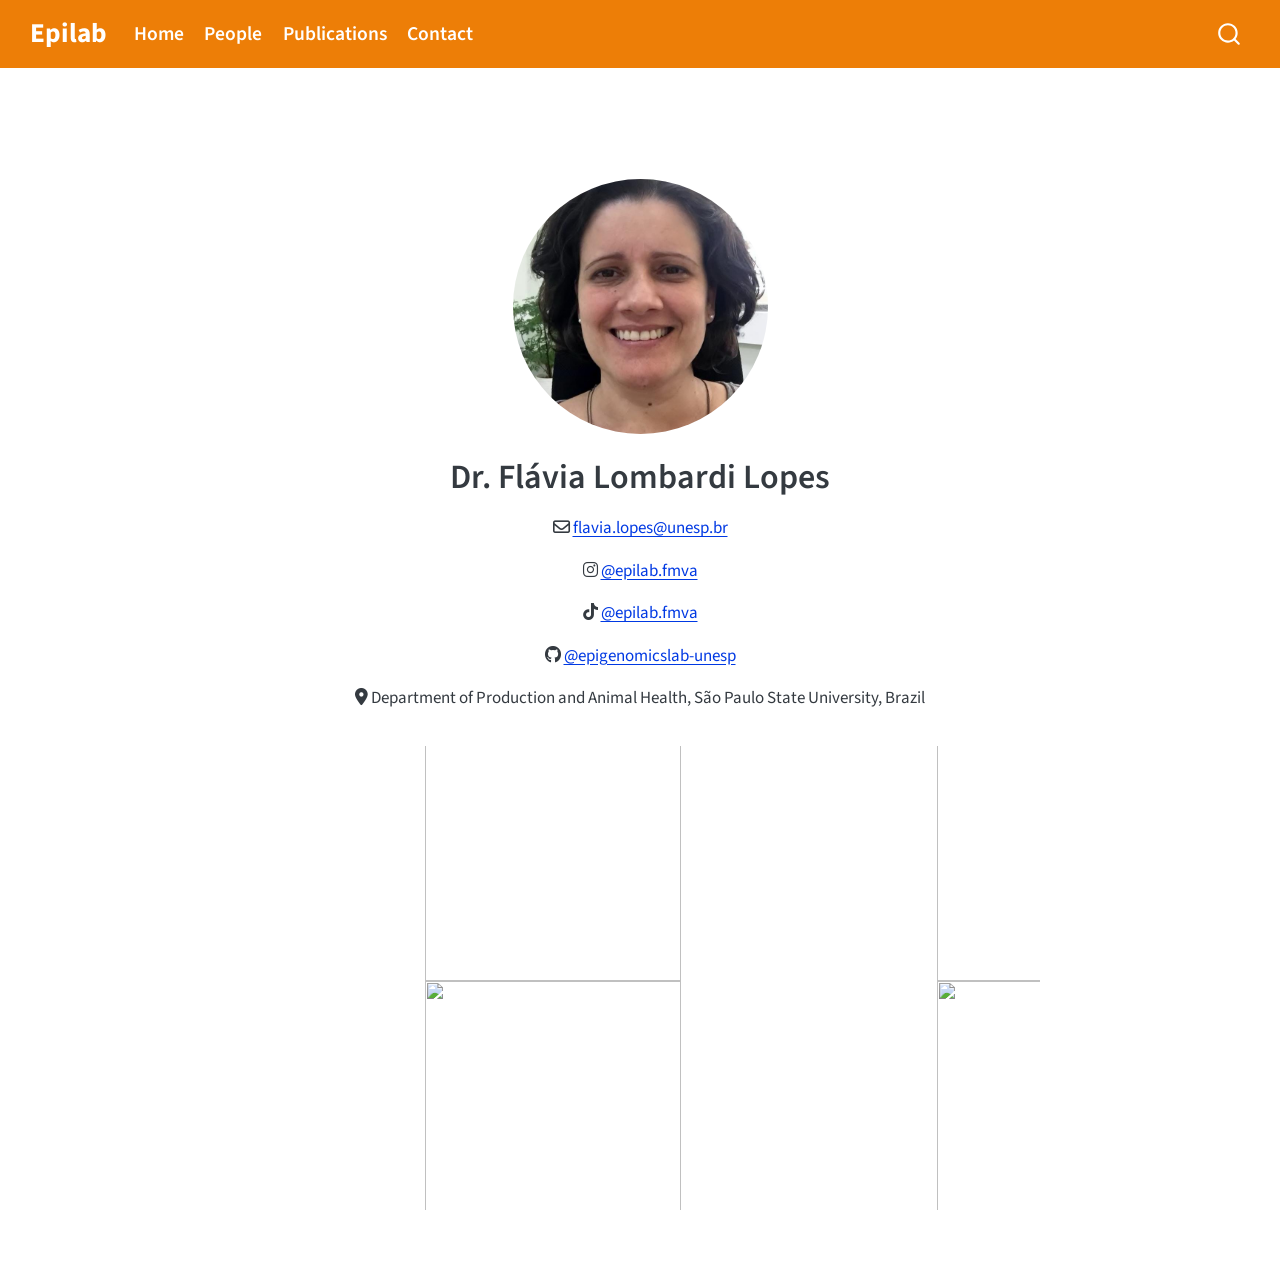
==== contact.html @ ebc3a1ac "Built site for gh-pages" ====
<!DOCTYPE html>
<html xmlns="http://www.w3.org/1999/xhtml" lang="en" xml:lang="en"><head>

<meta charset="utf-8">
<meta name="generator" content="quarto-1.9.38">

<meta name="viewport" content="width=device-width, initial-scale=1.0, user-scalable=yes">


<title>Dr.&nbsp;Flávia Lombardi Lopes – Epilab</title>
<style>
/* Default styles provided by pandoc.
** See https://pandoc.org/MANUAL.html#variables-for-html for config info.
*/
code{white-space: pre-wrap;}
span.smallcaps{font-variant: small-caps;}
div.columns{display: flex; gap: min(4vw, 1.5em);}
div.column{flex: auto; overflow-x: auto;}
div.hanging-indent{margin-left: 1.5em; text-indent: -1.5em;}
ul.task-list{list-style: none;}
ul.task-list li input[type="checkbox"] {
  width: 0.8em;
  margin: 0 0.8em 0.2em -1em; /* quarto-specific, see https://github.com/quarto-dev/quarto-cli/issues/4556 */ 
  vertical-align: middle;
}
</style>


<script src="site_libs/quarto-nav/quarto-nav.js"></script>
<script src="site_libs/quarto-nav/headroom.min.js"></script>
<script src="site_libs/clipboard/clipboard.min.js"></script>
<script src="site_libs/quarto-search/autocomplete.umd.js"></script>
<script src="site_libs/quarto-search/fuse.min.js"></script>
<script src="site_libs/quarto-search/quarto-search.js"></script>
<meta name="quarto:offset" content="./">
<link href="./assets/epilab_logo.png" rel="icon" type="image/png">
<script src="site_libs/quarto-html/quarto.js" type="module"></script>
<script src="site_libs/quarto-html/tabsets/tabsets.js" type="module"></script>
<script src="site_libs/quarto-html/popper.min.js"></script>
<script src="site_libs/quarto-html/tippy.umd.min.js"></script>
<link href="site_libs/quarto-html/tippy.css" rel="stylesheet">
<link href="site_libs/quarto-html/quarto-syntax-highlighting-15634bcf2e68342d4ad2dfa704d543f6.css" rel="stylesheet" id="quarto-text-highlighting-styles">
<script src="site_libs/bootstrap/bootstrap.min.js"></script>
<link href="site_libs/bootstrap/bootstrap-icons.css" rel="stylesheet">
<link href="site_libs/bootstrap/bootstrap-8d7dab69ccc0ad74a2f037a895969400.min.css" rel="stylesheet" append-hash="true" id="quarto-bootstrap" data-mode="light">
<link href="site_libs/quarto-contrib/fontawesome6-6.7.2/all.min.css" rel="stylesheet">
<link href="site_libs/quarto-contrib/fontawesome6-6.7.2/latex-fontsize.css" rel="stylesheet">
<script id="quarto-search-options" type="application/json">{
  "location": "navbar",
  "copy-button": false,
  "collapse-after": 3,
  "panel-placement": "end",
  "type": "overlay",
  "limit": 50,
  "keyboard-shortcut": [
    "f",
    "/",
    "s"
  ],
  "show-item-context": false,
  "language": {
    "search-no-results-text": "No results",
    "search-matching-documents-text": "matching documents",
    "search-copy-link-title": "Copy link to search",
    "search-hide-matches-text": "Hide additional matches",
    "search-more-match-text": "more match in this document",
    "search-more-matches-text": "more matches in this document",
    "search-clear-button-title": "Clear",
    "search-text-placeholder": "",
    "search-detached-cancel-button-title": "Cancel",
    "search-submit-button-title": "Submit",
    "search-label": "Search"
  }
}</script>
<link href="site_libs/htmltools-fill-0.5.9/fill.css" rel="stylesheet">

<script src="site_libs/htmlwidgets-1.6.4/htmlwidgets.js"></script>

<script src="site_libs/jquery-3.6.0/jquery-3.6.0.min.js"></script>

<link href="site_libs/leaflet-1.3.1/leaflet.css" rel="stylesheet">

<script src="site_libs/leaflet-1.3.1/leaflet.js"></script>

<link href="site_libs/leafletfix-1.0.0/leafletfix.css" rel="stylesheet">

<script src="site_libs/proj4-2.6.2/proj4.min.js"></script>

<script src="site_libs/Proj4Leaflet-1.0.1/proj4leaflet.js"></script>

<link href="site_libs/rstudio_leaflet-1.3.1/rstudio_leaflet.css" rel="stylesheet">

<script src="site_libs/leaflet-binding-2.2.3/leaflet.js"></script>



<link rel="stylesheet" href="styles.css">
<meta property="og:title" content="Dr.&nbsp;Flávia Lombardi Lopes – Epilab">
<meta property="og:image" content="assets/fll.jpeg">
<meta property="og:site_name" content="Epilab">
</head>

<body class="nav-fixed fullcontent quarto-light">

<div id="quarto-search-results"></div>
  <header id="quarto-header" class="headroom fixed-top">
    <nav class="navbar navbar-expand-lg " data-bs-theme="dark">
      <div class="navbar-container container-fluid">
      <div class="navbar-brand-container mx-auto">
    <a class="navbar-brand" href="./index.html">
    <span class="navbar-title">Epilab</span>
    </a>
  </div>
            <div id="quarto-search" class="" title="Search"></div>
          <button class="navbar-toggler" type="button" data-bs-toggle="collapse" data-bs-target="#navbarCollapse" aria-controls="navbarCollapse" role="menu" aria-expanded="false" aria-label="Toggle navigation" onclick="if (window.quartoToggleHeadroom) { window.quartoToggleHeadroom(); }">
  <span class="navbar-toggler-icon"></span>
</button>
          <div class="collapse navbar-collapse" id="navbarCollapse">
            <ul class="navbar-nav navbar-nav-scroll me-auto">
  <li class="nav-item">
    <a class="nav-link" href="./index.html"> 
<span class="menu-text">Home</span></a>
  </li>  
  <li class="nav-item">
    <a class="nav-link" href="./people.html"> 
<span class="menu-text">People</span></a>
  </li>  
  <li class="nav-item">
    <a class="nav-link" href="./publications.html"> 
<span class="menu-text">Publications</span></a>
  </li>  
  <li class="nav-item">
    <a class="nav-link active" href="./contact.html" aria-current="page"> 
<span class="menu-text">Contact</span></a>
  </li>  
</ul>
          </div> <!-- /navcollapse -->
            <div class="quarto-navbar-tools">
</div>
      </div> <!-- /container-fluid -->
    </nav>
</header>
<!-- content -->
<div id="quarto-content" class="quarto-container page-columns page-rows-contents page-layout-article page-navbar">
<!-- sidebar -->
<!-- margin-sidebar -->
    
<!-- main -->
<main class="content" id="quarto-document-content">




<div class="quarto-about-jolla">
  <img src="assets/fll.jpeg" class="about-image
  round " style="height: 15em; width: 15em;">
 <header id="title-block-header" class="quarto-title-block default">
<div class="quarto-title">
<h1 class="title">Dr.&nbsp;Flávia Lombardi Lopes</h1>
</div>
<div class="quarto-title-meta">
  </div>
</header><div id="contact">
<p><i class="fa-regular fa-envelope" aria-label="envelope"></i> <a href="mailto:flavia.lopes@unesp.br">flavia.lopes@unesp.br</a></p>
<p><i class="fa-brands fa-instagram" aria-label="instagram"></i> <a href="https://www.instagram.com/epilab.fmva"><span class="citation" data-cites="epilab.fmva">@epilab.fmva</span></a></p>
<p><i class="fa-brands fa-tiktok" aria-label="tiktok"></i> <a href="https://www.tiktok.com/@epilab.fmva"><span class="citation" data-cites="epilab.fmva">@epilab.fmva</span></a></p>
<p><i class="fa-brands fa-github" aria-label="github"></i> <a href="https://github.com/epigenomicslab-unesp"><span class="citation" data-cites="epigenomicslab-unesp">@epigenomicslab-unesp</span></a></p>
<p><i class="fa-solid fa-location-dot" aria-label="location-dot"></i> Department of Production and Animal Health, São Paulo State University, Brazil</p>
</div>  
</div>

<div class="cell">
<div class="cell-output-display">
<div class="leaflet html-widget html-fill-item" id="htmlwidget-23a3ddb24a30d57892c5" style="width:100%;height:464px;"></div>
<script type="application/json" data-for="htmlwidget-23a3ddb24a30d57892c5">{"x":{"options":{"crs":{"crsClass":"L.CRS.EPSG3857","code":null,"proj4def":null,"projectedBounds":null,"options":{}}},"calls":[{"method":"addTiles","args":["https://{s}.tile.openstreetmap.org/{z}/{x}/{y}.png",null,null,{"minZoom":0,"maxZoom":18,"tileSize":256,"subdomains":"abc","errorTileUrl":"","tms":false,"noWrap":false,"zoomOffset":0,"zoomReverse":false,"opacity":1,"zIndex":1,"detectRetina":false,"attribution":"&copy; <a href=\"https://openstreetmap.org/copyright/\">OpenStreetMap<\/a>,  <a href=\"https://opendatacommons.org/licenses/odbl/\">ODbL<\/a>"}]},{"method":"addMarkers","args":[-21.186921,-50.439099,{"iconUrl":{"data":"[data-uri]","index":0},"iconWidth":40,"iconHeight":40},null,null,{"interactive":true,"draggable":false,"keyboard":true,"title":"","alt":"","zIndexOffset":0,"opacity":1,"riseOnHover":false,"riseOffset":250},"<b>Epilab<\/b>",null,null,null,null,{"interactive":false,"permanent":false,"direction":"auto","opacity":1,"offset":[0,0],"textsize":"10px","textOnly":false,"className":"","sticky":true},null]}],"setView":[[-21.186921,-50.439099],16,[]],"limits":{"lat":[-21.186921,-21.186921],"lng":[-50.439099,-50.439099]}},"evals":[],"jsHooks":[]}</script>
</div>
</div>




</main> <!-- /main -->
<script id="quarto-html-after-body" type="application/javascript">
  window.document.addEventListener("DOMContentLoaded", function (event) {
    const isCodeAnnotation = (el) => {
      for (const clz of el.classList) {
        if (clz.startsWith('code-annotation-')) {                     
          return true;
        }
      }
      return false;
    }
    const onCopySuccess = function(e) {
      // button target
      const button = e.trigger;
      // don't keep focus
      button.blur();
      // flash "checked"
      button.classList.add('code-copy-button-checked');
      var currentTitle = button.getAttribute("title");
      button.setAttribute("title", "Copied!");
      let tooltip;
      if (window.bootstrap) {
        button.setAttribute("data-bs-toggle", "tooltip");
        button.setAttribute("data-bs-placement", "left");
        button.setAttribute("data-bs-title", "Copied!");
        tooltip = new bootstrap.Tooltip(button, 
          { trigger: "manual", 
            customClass: "code-copy-button-tooltip",
            offset: [0, -8]});
        tooltip.show();    
      }
      setTimeout(function() {
        if (tooltip) {
          tooltip.hide();
          button.removeAttribute("data-bs-title");
          button.removeAttribute("data-bs-toggle");
          button.removeAttribute("data-bs-placement");
        }
        button.setAttribute("title", currentTitle);
        button.classList.remove('code-copy-button-checked');
      }, 1000);
      // clear code selection
      e.clearSelection();
    }
    const getTextToCopy = function(trigger) {
      const outerScaffold = trigger.parentElement.cloneNode(true);
      const codeEl = outerScaffold.querySelector('code');
      for (const childEl of codeEl.children) {
        if (isCodeAnnotation(childEl)) {
          childEl.remove();
        }
      }
      return codeEl.innerText;
    }
    const clipboard = new window.ClipboardJS('.code-copy-button:not([data-in-quarto-modal])', {
      text: getTextToCopy
    });
    clipboard.on('success', onCopySuccess);
    if (window.document.getElementById('quarto-embedded-source-code-modal')) {
      const clipboardModal = new window.ClipboardJS('.code-copy-button[data-in-quarto-modal]', {
        text: getTextToCopy,
        container: window.document.getElementById('quarto-embedded-source-code-modal')
      });
      clipboardModal.on('success', onCopySuccess);
    }
      var localhostRegex = new RegExp(/^(?:http|https):\/\/localhost\:?[0-9]*\//);
      var mailtoRegex = new RegExp(/^mailto:/);
        var filterRegex = new RegExp('/' + window.location.host + '/');
      var isInternal = (href) => {
          return filterRegex.test(href) || localhostRegex.test(href) || mailtoRegex.test(href);
      }
      // Inspect non-navigation links and adorn them if external
     var links = window.document.querySelectorAll('a[href]:not(.nav-link):not(.navbar-brand):not(.toc-action):not(.sidebar-link):not(.sidebar-item-toggle):not(.pagination-link):not(.no-external):not([aria-hidden]):not(.dropdown-item):not(.quarto-navigation-tool):not(.about-link)');
      for (var i=0; i<links.length; i++) {
        const link = links[i];
        if (!isInternal(link.href)) {
          // undo the damage that might have been done by quarto-nav.js in the case of
          // links that we want to consider external
          if (link.dataset.originalHref !== undefined) {
            link.href = link.dataset.originalHref;
          }
            // target, if specified
            link.setAttribute("target", "_blank");
            if (link.getAttribute("rel") === null) {
              link.setAttribute("rel", "noopener");
            }
        }
      }
    function tippyHover(el, contentFn, onTriggerFn, onUntriggerFn) {
      const config = {
        allowHTML: true,
        maxWidth: 500,
        delay: 100,
        arrow: false,
        appendTo: function(el) {
            return el.parentElement;
        },
        interactive: true,
        interactiveBorder: 10,
        theme: 'quarto',
        placement: 'bottom-start',
      };
      if (contentFn) {
        config.content = contentFn;
      }
      if (onTriggerFn) {
        config.onTrigger = onTriggerFn;
      }
      if (onUntriggerFn) {
        config.onUntrigger = onUntriggerFn;
      }
      window.tippy(el, config); 
    }
    const noterefs = window.document.querySelectorAll('a[role="doc-noteref"]');
    for (var i=0; i<noterefs.length; i++) {
      const ref = noterefs[i];
      tippyHover(ref, function() {
        // use id or data attribute instead here
        let href = ref.getAttribute('data-footnote-href') || ref.getAttribute('href');
        try { href = new URL(href).hash; } catch {}
        const id = href.replace(/^#\/?/, "");
        const note = window.document.getElementById(id);
        if (note) {
          return note.innerHTML;
        } else {
          return "";
        }
      });
    }
    const xrefs = window.document.querySelectorAll('a.quarto-xref');
    const processXRef = (id, note) => {
      // Strip column container classes
      const stripColumnClz = (el) => {
        el.classList.remove("page-full", "page-columns");
        if (el.children) {
          for (const child of el.children) {
            stripColumnClz(child);
          }
        }
      }
      stripColumnClz(note)
      if (id === null || id.startsWith('sec-')) {
        // Special case sections, only their first couple elements
        const container = document.createElement("div");
        if (note.children && note.children.length > 2) {
          container.appendChild(note.children[0].cloneNode(true));
          for (let i = 1; i < note.children.length; i++) {
            const child = note.children[i];
            if (child.tagName === "P" && child.innerText === "") {
              continue;
            } else {
              container.appendChild(child.cloneNode(true));
              break;
            }
          }
          if (window.Quarto?.typesetMath) {
            window.Quarto.typesetMath(container);
          }
          return container.innerHTML
        } else {
          if (window.Quarto?.typesetMath) {
            window.Quarto.typesetMath(note);
          }
          return note.innerHTML;
        }
      } else {
        // Remove any anchor links if they are present
        const anchorLink = note.querySelector('a.anchorjs-link');
        if (anchorLink) {
          anchorLink.remove();
        }
        if (window.Quarto?.typesetMath) {
          window.Quarto.typesetMath(note);
        }
        if (note.classList.contains("callout")) {
          return note.outerHTML;
        } else {
          return note.innerHTML;
        }
      }
    }
    for (var i=0; i<xrefs.length; i++) {
      const xref = xrefs[i];
      tippyHover(xref, undefined, function(instance) {
        instance.disable();
        let url = xref.getAttribute('href');
        let hash = undefined; 
        if (url.startsWith('#')) {
          hash = url;
        } else {
          try { hash = new URL(url).hash; } catch {}
        }
        if (hash) {
          const id = hash.replace(/^#\/?/, "");
          const note = window.document.getElementById(id);
          if (note !== null) {
            try {
              const html = processXRef(id, note.cloneNode(true));
              instance.setContent(html);
            } finally {
              instance.enable();
              instance.show();
            }
          } else {
            // See if we can fetch this
            fetch(url.split('#')[0])
            .then(res => res.text())
            .then(html => {
              const parser = new DOMParser();
              const htmlDoc = parser.parseFromString(html, "text/html");
              const note = htmlDoc.getElementById(id);
              if (note !== null) {
                const html = processXRef(id, note);
                instance.setContent(html);
              } 
            }).finally(() => {
              instance.enable();
              instance.show();
            });
          }
        } else {
          // See if we can fetch a full url (with no hash to target)
          // This is a special case and we should probably do some content thinning / targeting
          fetch(url)
          .then(res => res.text())
          .then(html => {
            const parser = new DOMParser();
            const htmlDoc = parser.parseFromString(html, "text/html");
            const note = htmlDoc.querySelector('main.content');
            if (note !== null) {
              // This should only happen for chapter cross references
              // (since there is no id in the URL)
              // remove the first header
              if (note.children.length > 0 && note.children[0].tagName === "HEADER") {
                note.children[0].remove();
              }
              const html = processXRef(null, note);
              instance.setContent(html);
            } 
          }).finally(() => {
            instance.enable();
            instance.show();
          });
        }
      }, function(instance) {
      });
    }
        let selectedAnnoteEl;
        const selectorForAnnotation = ( cell, annotation) => {
          let cellAttr = 'data-code-cell="' + cell + '"';
          let lineAttr = 'data-code-annotation="' +  annotation + '"';
          const selector = 'span[' + cellAttr + '][' + lineAttr + ']';
          return selector;
        }
        const selectCodeLines = (annoteEl) => {
          const doc = window.document;
          const targetCell = annoteEl.getAttribute("data-target-cell");
          const targetAnnotation = annoteEl.getAttribute("data-target-annotation");
          const annoteSpan = window.document.querySelector(selectorForAnnotation(targetCell, targetAnnotation));
          const lines = annoteSpan.getAttribute("data-code-lines").split(",");
          const lineIds = lines.map((line) => {
            return targetCell + "-" + line;
          })
          let top = null;
          let height = null;
          let parent = null;
          if (lineIds.length > 0) {
              //compute the position of the single el (top and bottom and make a div)
              const el = window.document.getElementById(lineIds[0]);
              top = el.offsetTop;
              height = el.offsetHeight;
              parent = el.parentElement.parentElement;
            if (lineIds.length > 1) {
              const lastEl = window.document.getElementById(lineIds[lineIds.length - 1]);
              const bottom = lastEl.offsetTop + lastEl.offsetHeight;
              height = bottom - top;
            }
            if (top !== null && height !== null && parent !== null) {
              // cook up a div (if necessary) and position it 
              let div = window.document.getElementById("code-annotation-line-highlight");
              if (div === null) {
                div = window.document.createElement("div");
                div.setAttribute("id", "code-annotation-line-highlight");
                div.style.position = 'absolute';
                parent.appendChild(div);
              }
              div.style.top = top - 2 + "px";
              div.style.height = height + 4 + "px";
              div.style.left = 0;
              let gutterDiv = window.document.getElementById("code-annotation-line-highlight-gutter");
              if (gutterDiv === null) {
                gutterDiv = window.document.createElement("div");
                gutterDiv.setAttribute("id", "code-annotation-line-highlight-gutter");
                gutterDiv.style.position = 'absolute';
                const codeCell = window.document.getElementById(targetCell);
                const gutter = codeCell.querySelector('.code-annotation-gutter');
                gutter.appendChild(gutterDiv);
              }
              gutterDiv.style.top = top - 2 + "px";
              gutterDiv.style.height = height + 4 + "px";
            }
            selectedAnnoteEl = annoteEl;
          }
        };
        const unselectCodeLines = () => {
          const elementsIds = ["code-annotation-line-highlight", "code-annotation-line-highlight-gutter"];
          elementsIds.forEach((elId) => {
            const div = window.document.getElementById(elId);
            if (div) {
              div.remove();
            }
          });
          selectedAnnoteEl = undefined;
        };
          // Handle positioning of the toggle
      window.addEventListener(
        "resize",
        throttle(() => {
          elRect = undefined;
          if (selectedAnnoteEl) {
            selectCodeLines(selectedAnnoteEl);
          }
        }, 10)
      );
      function throttle(fn, ms) {
      let throttle = false;
      let timer;
        return (...args) => {
          if(!throttle) { // first call gets through
              fn.apply(this, args);
              throttle = true;
          } else { // all the others get throttled
              if(timer) clearTimeout(timer); // cancel #2
              timer = setTimeout(() => {
                fn.apply(this, args);
                timer = throttle = false;
              }, ms);
          }
        };
      }
        // Attach click handler to the DT
        const annoteDls = window.document.querySelectorAll('dt[data-target-cell]');
        for (const annoteDlNode of annoteDls) {
          annoteDlNode.addEventListener('click', (event) => {
            const clickedEl = event.target;
            if (clickedEl !== selectedAnnoteEl) {
              unselectCodeLines();
              const activeEl = window.document.querySelector('dt[data-target-cell].code-annotation-active');
              if (activeEl) {
                activeEl.classList.remove('code-annotation-active');
              }
              selectCodeLines(clickedEl);
              clickedEl.classList.add('code-annotation-active');
            } else {
              // Unselect the line
              unselectCodeLines();
              clickedEl.classList.remove('code-annotation-active');
            }
          });
        }
    const findCites = (el) => {
      const parentEl = el.parentElement;
      if (parentEl) {
        const cites = parentEl.dataset.cites;
        if (cites) {
          return {
            el,
            cites: cites.split(' ')
          };
        } else {
          return findCites(el.parentElement)
        }
      } else {
        return undefined;
      }
    };
    var bibliorefs = window.document.querySelectorAll('a[role="doc-biblioref"]');
    for (var i=0; i<bibliorefs.length; i++) {
      const ref = bibliorefs[i];
      const citeInfo = findCites(ref);
      if (citeInfo) {
        tippyHover(citeInfo.el, function() {
          var popup = window.document.createElement('div');
          citeInfo.cites.forEach(function(cite) {
            var citeDiv = window.document.createElement('div');
            citeDiv.classList.add('hanging-indent');
            citeDiv.classList.add('csl-entry');
            var biblioDiv = window.document.getElementById('ref-' + cite);
            if (biblioDiv) {
              citeDiv.innerHTML = biblioDiv.innerHTML;
            }
            popup.appendChild(citeDiv);
          });
          return popup.innerHTML;
        });
      }
    }
  });
  </script>
</div> <!-- /content -->




</body></html>
---- site_libs/quarto-html/tippy.css ----
.tippy-box[data-animation=fade][data-state=hidden]{opacity:0}[data-tippy-root]{max-width:calc(100vw - 10px)}.tippy-box{position:relative;background-color:#333;color:#fff;border-radius:4px;font-size:14px;line-height:1.4;white-space:normal;outline:0;transition-property:transform,visibility,opacity}.tippy-box[data-placement^=top]>.tippy-arrow{bottom:0}.tippy-box[data-placement^=top]>.tippy-arrow:before{bottom:-7px;left:0;border-width:8px 8px 0;border-top-color:initial;transform-origin:center top}.tippy-box[data-placement^=bottom]>.tippy-arrow{top:0}.tippy-box[data-placement^=bottom]>.tippy-arrow:before{top:-7px;left:0;border-width:0 8px 8px;border-bottom-color:initial;transform-origin:center bottom}.tippy-box[data-placement^=left]>.tippy-arrow{right:0}.tippy-box[data-placement^=left]>.tippy-arrow:before{border-width:8px 0 8px 8px;border-left-color:initial;right:-7px;transform-origin:center left}.tippy-box[data-placement^=right]>.tippy-arrow{left:0}.tippy-box[data-placement^=right]>.tippy-arrow:before{left:-7px;border-width:8px 8px 8px 0;border-right-color:initial;transform-origin:center right}.tippy-box[data-inertia][data-state=visible]{transition-timing-function:cubic-bezier(.54,1.5,.38,1.11)}.tippy-arrow{width:16px;height:16px;color:#333}.tippy-arrow:before{content:"";position:absolute;border-color:transparent;border-style:solid}.tippy-content{position:relative;padding:5px 9px;z-index:1}
---- site_libs/quarto-html/quarto-syntax-highlighting-15634bcf2e68342d4ad2dfa704d543f6.css ----
/* quarto syntax highlight colors */
:root {
  --quarto-hl-ot-color: #003B4F;
  --quarto-hl-at-color: #657422;
  --quarto-hl-ss-color: #20794D;
  --quarto-hl-an-color: #5E5E5E;
  --quarto-hl-fu-color: #4758AB;
  --quarto-hl-st-color: #20794D;
  --quarto-hl-cf-color: #003B4F;
  --quarto-hl-op-color: #5E5E5E;
  --quarto-hl-er-color: #AD0000;
  --quarto-hl-bn-color: #AD0000;
  --quarto-hl-al-color: #AD0000;
  --quarto-hl-va-color: #111111;
  --quarto-hl-bu-color: inherit;
  --quarto-hl-ex-color: inherit;
  --quarto-hl-pp-color: #AD0000;
  --quarto-hl-in-color: #5E5E5E;
  --quarto-hl-vs-color: #20794D;
  --quarto-hl-wa-color: #5E5E5E;
  --quarto-hl-do-color: #5E5E5E;
  --quarto-hl-im-color: #00769E;
  --quarto-hl-ch-color: #20794D;
  --quarto-hl-dt-color: #AD0000;
  --quarto-hl-fl-color: #AD0000;
  --quarto-hl-co-color: #5E5E5E;
  --quarto-hl-cv-color: #5E5E5E;
  --quarto-hl-cn-color: #8f5902;
  --quarto-hl-sc-color: #5E5E5E;
  --quarto-hl-dv-color: #AD0000;
  --quarto-hl-kw-color: #003B4F;
}

/* other quarto variables */
:root {
  --quarto-font-monospace: SFMono-Regular, Menlo, Monaco, Consolas, "Liberation Mono", "Courier New", monospace;
}

/* syntax highlight based on Pandoc's rules */
pre > code.sourceCode > span {
  color: #003B4F;
}

code.sourceCode > span {
  color: #003B4F;
}

div.sourceCode,
div.sourceCode pre.sourceCode {
  color: #003B4F;
}

/* Normal */
code span {
  color: #003B4F;
}

/* Alert */
code span.al {
  color: #AD0000;
  font-style: inherit;
}

/* Annotation */
code span.an {
  color: #5E5E5E;
  font-style: inherit;
}

/* Attribute */
code span.at {
  color: #657422;
  font-style: inherit;
}

/* BaseN */
code span.bn {
  color: #AD0000;
  font-style: inherit;
}

/* BuiltIn */
code span.bu {
  font-style: inherit;
}

/* ControlFlow */
code span.cf {
  color: #003B4F;
  font-weight: bold;
  font-style: inherit;
}

/* Char */
code span.ch {
  color: #20794D;
  font-style: inherit;
}

/* Constant */
code span.cn {
  color: #8f5902;
  font-style: inherit;
}

/* Comment */
code span.co {
  color: #5E5E5E;
  font-style: inherit;
}

/* CommentVar */
code span.cv {
  color: #5E5E5E;
  font-style: italic;
}

/* Documentation */
code span.do {
  color: #5E5E5E;
  font-style: italic;
}

/* DataType */
code span.dt {
  color: #AD0000;
  font-style: inherit;
}

/* DecVal */
code span.dv {
  color: #AD0000;
  font-style: inherit;
}

/* Error */
code span.er {
  color: #AD0000;
  font-style: inherit;
}

/* Extension */
code span.ex {
  font-style: inherit;
}

/* Float */
code span.fl {
  color: #AD0000;
  font-style: inherit;
}

/* Function */
code span.fu {
  color: #4758AB;
  font-style: inherit;
}

/* Import */
code span.im {
  color: #00769E;
  font-style: inherit;
}

/* Information */
code span.in {
  color: #5E5E5E;
  font-style: inherit;
}

/* Keyword */
code span.kw {
  color: #003B4F;
  font-weight: bold;
  font-style: inherit;
}

/* Operator */
code span.op {
  color: #5E5E5E;
  font-style: inherit;
}

/* Other */
code span.ot {
  color: #003B4F;
  font-style: inherit;
}

/* Preprocessor */
code span.pp {
  color: #AD0000;
  font-style: inherit;
}

/* SpecialChar */
code span.sc {
  color: #5E5E5E;
  font-style: inherit;
}

/* SpecialString */
code span.ss {
  color: #20794D;
  font-style: inherit;
}

/* String */
code span.st {
  color: #20794D;
  font-style: inherit;
}

/* Variable */
code span.va {
  color: #111111;
  font-style: inherit;
}

/* VerbatimString */
code span.vs {
  color: #20794D;
  font-style: inherit;
}

/* Warning */
code span.wa {
  color: #5E5E5E;
  font-style: italic;
}

.prevent-inlining {
  content: "</";
}

/*# sourceMappingURL=f23921c56f73e400b49028c9186a1aa0.css.map */
---- site_libs/quarto-contrib/fontawesome6-6.7.2/latex-fontsize.css ----
.fa-tiny {
  font-size: 0.5em;
}
.fa-scriptsize {
  font-size: 0.7em;
}
.fa-footnotesize {
  font-size: 0.8em;
}
.fa-small {
  font-size: 0.9em;
}
.fa-normalsize {
  font-size: 1em;
}
.fa-large {
  font-size: 1.2em;
}
.fa-Large {
  font-size: 1.5em;
}
.fa-LARGE {
  font-size: 1.75em;
}
.fa-huge {
  font-size: 2em;
}
.fa-Huge {
  font-size: 2.5em;
}
---- site_libs/htmltools-fill-0.5.9/fill.css ----
@layer htmltools {
  .html-fill-container {
    display: flex;
    flex-direction: column;
    /* Prevent the container from expanding vertically or horizontally beyond its
    parent's constraints. */
    min-height: 0;
    min-width: 0;
  }
  .html-fill-container > .html-fill-item {
    /* Fill items can grow and shrink freely within
    available vertical space in fillable container */
    flex: 1 1 auto;
    min-height: 0;
    min-width: 0;
  }
  .html-fill-container > :not(.html-fill-item) {
    /* Prevent shrinking or growing of non-fill items */
    flex: 0 0 auto;
  }
}
---- site_libs/rstudio_leaflet-1.3.1/rstudio_leaflet.css ----
.leaflet-tooltip.leaflet-tooltip-text-only,
.leaflet-tooltip.leaflet-tooltip-text-only:before,
.leaflet-tooltip.leaflet-tooltip-text-only:after {
  background: none;
  border: none;
  box-shadow: none;
}

.leaflet-tooltip.leaflet-tooltip-text-only.leaflet-tooltip-left {
  margin-left: 5px;
}

.leaflet-tooltip.leaflet-tooltip-text-only.leaflet-tooltip-right {
  margin-left: -5px;
}

.leaflet-tooltip:after {
  border-right: 6px solid transparent;
  /* right: -16px; */
}

.leaflet-popup-pane .leaflet-popup-tip-container {
  /* when the tooltip container is clicked, it is closed */
  pointer-events: all;
  /* tooltips should display the "hand" icon, just like .leaflet-interactive*/
  cursor: pointer;
}

/* have the widget be displayed in the right 'layer' */
.leaflet-map-pane {
  z-index: auto;
}

/* Add missing rule from leaflet for img.
This complete existing leaflet.css.
Fix for https://github.com/rstudio/rmarkdown/issues/1949 */
.leaflet-container .leaflet-right-pane img,
.leaflet-container .leaflet-left-pane img {
	max-width: none !important;
	max-height: none !important;
}
---- styles.css ----
/* css styles */
#contact {
  text-align: center;
}
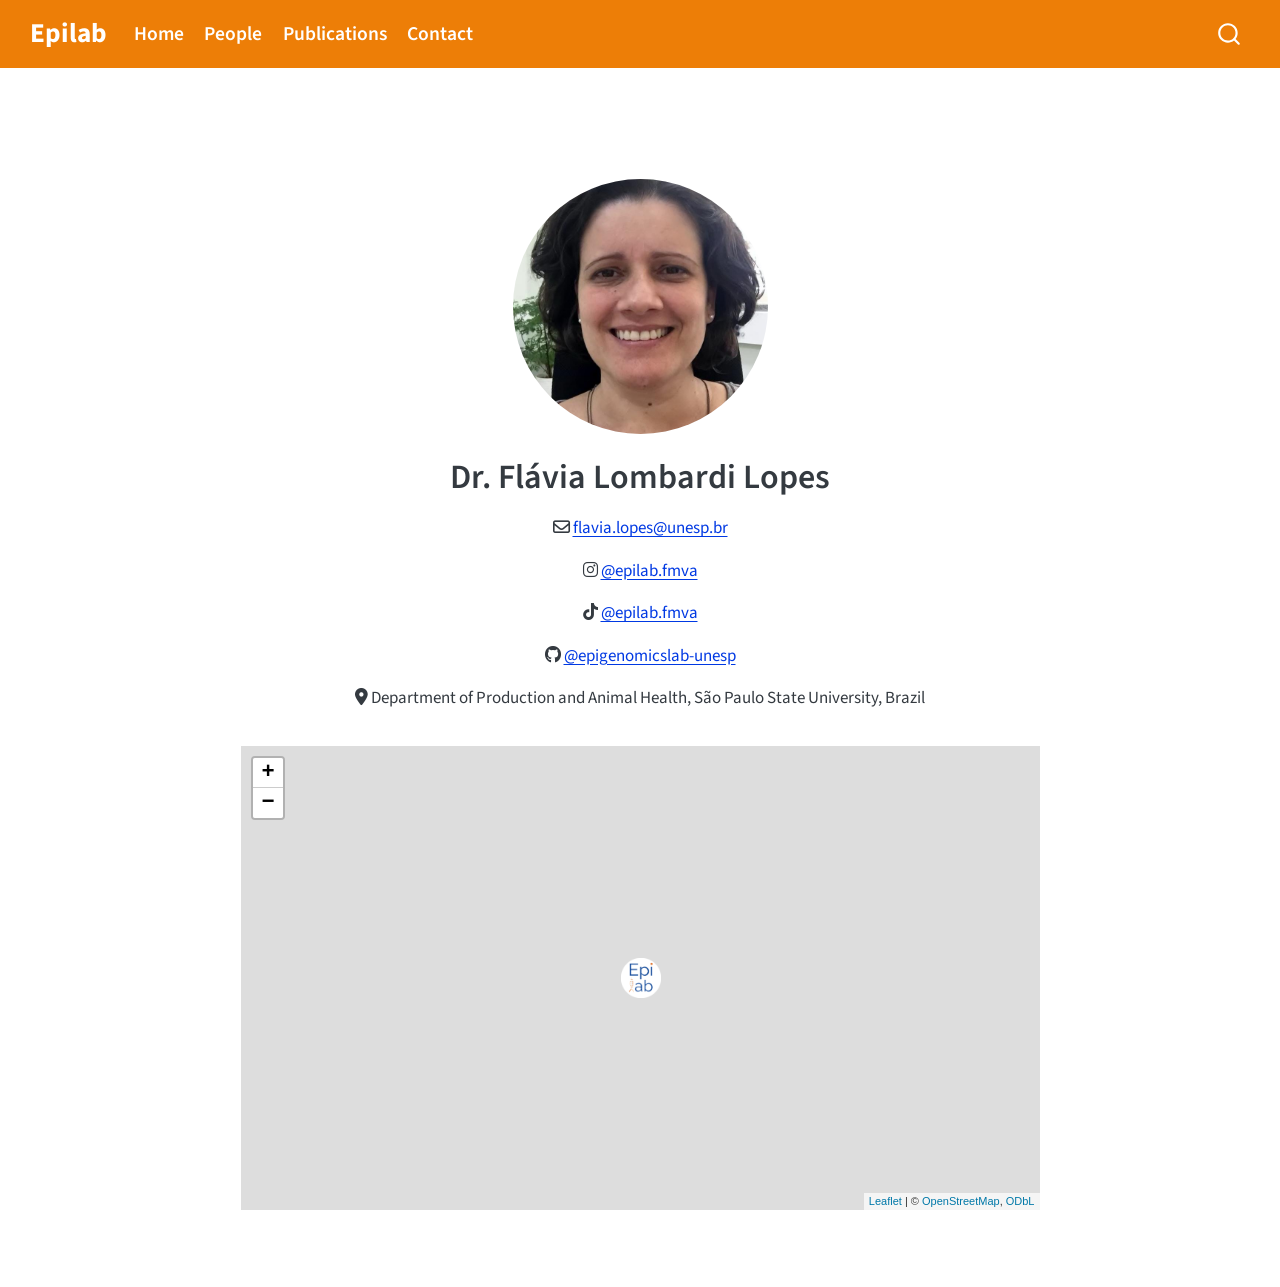
==== commit 21aa9a07: "Built site for gh-pages" ====
--- a/contact.html
+++ b/contact.html
@@ -42,7 +42,7 @@
 <link href="site_libs/quarto-html/quarto-syntax-highlighting-15634bcf2e68342d4ad2dfa704d543f6.css" rel="stylesheet" id="quarto-text-highlighting-styles">
 <script src="site_libs/bootstrap/bootstrap.min.js"></script>
 <link href="site_libs/bootstrap/bootstrap-icons.css" rel="stylesheet">
-<link href="site_libs/bootstrap/bootstrap-8d7dab69ccc0ad74a2f037a895969400.min.css" rel="stylesheet" append-hash="true" id="quarto-bootstrap" data-mode="light">
+<link href="site_libs/bootstrap/bootstrap-2f5e1d593e30916efac33ccb32517a50.min.css" rel="stylesheet" append-hash="true" id="quarto-bootstrap" data-mode="light">
 <link href="site_libs/quarto-contrib/fontawesome6-6.7.2/all.min.css" rel="stylesheet">
 <link href="site_libs/quarto-contrib/fontawesome6-6.7.2/latex-fontsize.css" rel="stylesheet">
 <script id="quarto-search-options" type="application/json">{
@@ -73,30 +73,20 @@
   }
 }</script>
 <link href="site_libs/htmltools-fill-0.5.9/fill.css" rel="stylesheet">
-
 <script src="site_libs/htmlwidgets-1.6.4/htmlwidgets.js"></script>
-
 <script src="site_libs/jquery-3.6.0/jquery-3.6.0.min.js"></script>
-
 <link href="site_libs/leaflet-1.3.1/leaflet.css" rel="stylesheet">
-
 <script src="site_libs/leaflet-1.3.1/leaflet.js"></script>
-
 <link href="site_libs/leafletfix-1.0.0/leafletfix.css" rel="stylesheet">
-
 <script src="site_libs/proj4-2.6.2/proj4.min.js"></script>
-
 <script src="site_libs/Proj4Leaflet-1.0.1/proj4leaflet.js"></script>
-
 <link href="site_libs/rstudio_leaflet-1.3.1/rstudio_leaflet.css" rel="stylesheet">
-
 <script src="site_libs/leaflet-binding-2.2.3/leaflet.js"></script>
-
 
 
 <link rel="stylesheet" href="styles.css">
 <meta property="og:title" content="Dr.&nbsp;Flávia Lombardi Lopes – Epilab">
-<meta property="og:image" content="assets/fll.jpeg">
+<meta property="og:image" content="https://epigenomicslab-unesp.github.io/epilab-site/assets/fll.jpeg">
 <meta property="og:site_name" content="Epilab">
 </head>
 
@@ -171,8 +161,8 @@
 
 <div class="cell">
 <div class="cell-output-display">
-<div class="leaflet html-widget html-fill-item" id="htmlwidget-23a3ddb24a30d57892c5" style="width:100%;height:464px;"></div>
-<script type="application/json" data-for="htmlwidget-23a3ddb24a30d57892c5">{"x":{"options":{"crs":{"crsClass":"L.CRS.EPSG3857","code":null,"proj4def":null,"projectedBounds":null,"options":{}}},"calls":[{"method":"addTiles","args":["https://{s}.tile.openstreetmap.org/{z}/{x}/{y}.png",null,null,{"minZoom":0,"maxZoom":18,"tileSize":256,"subdomains":"abc","errorTileUrl":"","tms":false,"noWrap":false,"zoomOffset":0,"zoomReverse":false,"opacity":1,"zIndex":1,"detectRetina":false,"attribution":"&copy; <a href=\"https://openstreetmap.org/copyright/\">OpenStreetMap<\/a>,  <a href=\"https://opendatacommons.org/licenses/odbl/\">ODbL<\/a>"}]},{"method":"addMarkers","args":[-21.186921,-50.439099,{"iconUrl":{"data":"[data-uri]","index":0},"iconWidth":40,"iconHeight":40},null,null,{"interactive":true,"draggable":false,"keyboard":true,"title":"","alt":"","zIndexOffset":0,"opacity":1,"riseOnHover":false,"riseOffset":250},"<b>Epilab<\/b>",null,null,null,null,{"interactive":false,"permanent":false,"direction":"auto","opacity":1,"offset":[0,0],"textsize":"10px","textOnly":false,"className":"","sticky":true},null]}],"setView":[[-21.186921,-50.439099],1